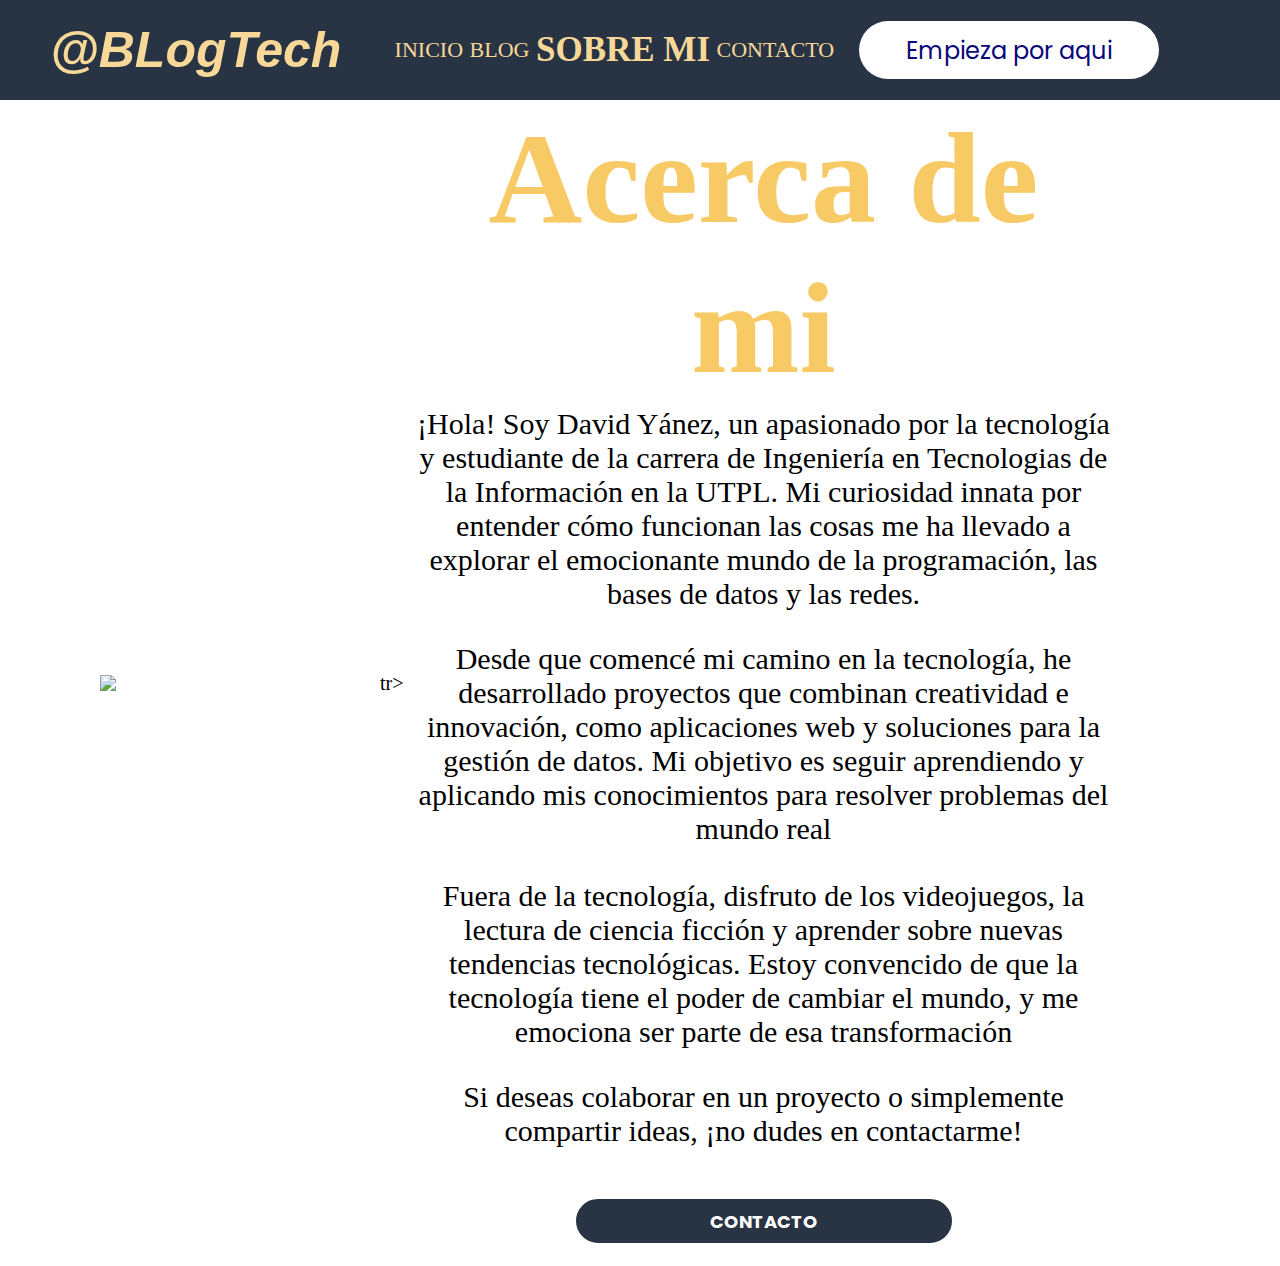
==== about.html @ 75694dda "Add files via upload" ====
<!DOCTYPE html>
<html lang="en">
<head>
    <meta charset="UTF-8">
    <link href="https://fonts.googleapis.com/css2?family=Averia+Serif+Libre:ital,wght@0,300;0,400;0,700;1,300;1,400;1,700&display=swap" rel="stylesheet">
    <link href="https://fonts.googleapis.com/css2?family=Libre+Baskerville:ital,wght@0,400;0,700;1,400&display=swap" rel="stylesheet">
    <link href="https://fonts.googleapis.com/css2?family=Poppins:ital,wght@0,100;0,200;0,300;1,100;1,300&display=swap" rel="stylesheet">
    <meta name="viewport" content="width=device-width, initial-scale=1.0">
    <link rel="stylesheet" href="./Estilos.css">
    <title>BLogTech</title>
</head>
<body>
    <section class="home">
        <div class="navbar">
            <h1>@BLogTech</h1>
            <div class="navbar">
                <a href="index.html" class="enlace">Inicio</a>
                <a href="blog.html" class="enlace">Blog</a>
                <a href="about.html" class="enlaceresaltado">Sobre mi</a>
                <a href="contacto.html" class="enlace">Contacto</a>
                <button class="boton-empiezaporaqui">Empieza por aqui</button>
            </div>
        </div>
        <div class="contenido">
            <div class="izquierda">
                <img src="Imagenes/blogger1.jpg">
            </div>
            <div class="derecha">
               <table>
                    <tr>
                        <td><p>Acerca de mi</p></td>    
                    </tr>  
                    <tr>
                        <td><h3>¡Hola! Soy David Yánez, un apasionado por la tecnología y estudiante de la carrera de Ingeniería en Tecnologias de la Información en la UTPL. Mi curiosidad innata por entender cómo funcionan las cosas me ha llevado a explorar el emocionante mundo de la programación, las bases de datos y las redes.</span></h3></td>    
                    </tr> 
                    <tr>
                        <td><br></td>    
                    </tr>
                    <tr>
                        <td><h3>Desde que comencé mi camino en la tecnología, he desarrollado proyectos que combinan creatividad e innovación, como aplicaciones web y soluciones para la gestión de datos. Mi objetivo es seguir aprendiendo y aplicando mis conocimientos para resolver problemas del mundo real</h3></td>        
                    </tr>
                    <tr>
                    <tr>
                        <td><br></td>    
                    </tr>
                    <tr>
                        <td><h3>Fuera de la tecnología, disfruto de los videojuegos, la lectura de ciencia ficción y aprender sobre nuevas tendencias tecnológicas. Estoy convencido de que la tecnología tiene el poder de cambiar el mundo, y me emociona ser parte de esa transformación</h3></td>        
                    </tr>
                    <tr>
                        <td><br></td>    
                    </tr>
                    <tr>
                        <td><h3>Si deseas colaborar en un proyecto o simplemente compartir ideas, ¡no dudes en contactarme!</h3></td>        
                    </tr>
                    tr>
                        <td><br></td>    
                    </tr>
                       
                        <td><button class="boton-aprendecomo">Contacto</button></td>    
                    </tr>
               </table>
             </div>
        </div>

            
    </section>
    
</body>
</html>
---- Estilos.css ----
*{
    box-sizing: border-box;
}
body{
    margin: 0px;
    padding: 0px;
    box-sizing: border-box;
    width: 100%;
    height: 100vh;
}
html{
    font-size: 16px;

    @media screen and (max-width:540px){
        font-size:12px;
    }
}
.contenido{
    height: 100vh;
    background-color: white;
    display: grid;
    grid-template-columns: 1fr 1fr;
    font-size: 20px;
    margin-left: 0px;
}
.cubierta{
    width: 50%;
    height: 100vh;
    background-color: rgba(0,0,0,.3);
    display: flex;
    align-items: center;
    cursor: pointer;
    transition: all 2s ease;  
}
.cubierta:hover{
    background-color: transparent;
}
.contenidoc{
    height: 100vh;
    background-color: white;
    display: grid;
    grid-template-columns: 1fr 1fr;
    font-size: 20px;
    margin-left: 400px;
}
.derecha{
    width: 100vh;
    background-color:white;
    display: flex;
    margin-left: 0px;
    align-items: center;
    justify-content: left;
    text-align: left;
}
.derecha table{
    width: 80%;
    margin-left: 0;
    text-align: center;
}   
.derecha p{
    font-size: 130px;
    font-family: 'Arial Narrow';
    font-weight: bold;
    margin: 0%;
    color: rgba(247,202,101,255);
}
.derecha h2{
    font-size: 50px;
    font-family: 'Arial Narrow';
    font-weight: lighter;
    margin: 0%;
    color: black;
}
.derecha h3{
    font-size: 30px;
    font-family: 'Arial Narrow';
    font-weight: lighter;
    margin: 0%;
    color: black;
}
.destacado {
    font-size: 50px;
    font-family: 'Arial Narrow';
    font-weight: bold;
    margin: 0;
    color: rgba(247,202,101,255);
}
.izquierda{
    background-color:white;
    display: flex;
    place-items: center;
    text-align: center;
    margin-left: 100px;
}
.contenidoc h1{
    font-size: 45px;
    color: black;
    font-family: 'Libre Baskerville';
}
.navbar{
    width: 100%;
    display: flex;
    height: 100px;
    background-color:rgb(40, 52, 68);
    align-items: center;
    justify-content: space-around;
    padding: 0 50px;
    box-sizing: border-box;
    font-family: 'Averia Serif Libre', serif;
    color: white;
}
.navbar h1{
    color: rgb(248, 216, 152);
    font-family:'Franklin Gothic Medium', 'Arial Narrow', Arial, sans-serif;
    font-size: 50px;
    font-style: italic  ;
}
.boton-crearcuenta{
    width: 180px;
    height: 48px;
    background-color: white;
    color:rgb(10, 8, 122);
    font-family: 'Poppins', sans-serif;
    font-weight: bold;
    font-size: medium;
    border: none;
    border-radius: 30px; 
    margin:18px;
    cursor: pointer;
    transition: all 1s ease;  
}
.boton-crearcuenta:hover{
    background-color: blue;
    color: white;
}
.boton-aprendecomo{
    width: 380px;
    height: 48px;
    background-color: rgb(40, 52, 68);
    color: white;
    font-family: 'Poppins', sans-serif;
    font-weight: bold;
    font-size: large;
    text-transform: uppercase;
    border:2px solid white;
    border-radius: 30px; 
    margin:18px; 
    cursor: pointer;
    transition: all 1s ease;  
    }
.boton-empiezaporaqui{
    width: 300px;
    height: 58px;
    background-color: white;
    color:rgb(10, 8, 122);
    font-family: 'Poppins', sans-serif;
    font-size: x-large;
    border: none;
    border-radius: 30px; 
    margin:18px;
    cursor: pointer;
    transition: all 1s ease;  
}
.boton-empiezaporaqui:hover{
    background-color: blue;
    color: white;
}
hr{
    border: 0;
    height: 4px;
    background-color:rgb(145, 143, 143);
    width: 85vh;
    margin-left: 0%;
    border-radius: 19%;
}
.boton-aprendecomo:hover{
 background-color: rgb(248, 216, 152);
    color: black;
}
.enlace{
    color: rgb(248, 216, 152);
    text-transform: uppercase;
    text-decoration:none;
    font-size: 22px;
    font-family: 'Arial Narrow';
}
.enlaceresaltado{
    color: rgb(248, 216, 152);
    text-transform: uppercase;
    text-decoration:none;
    letter-spacing: spacing -5px;
    font-size: 35px;
    font-family: 'Arial Narrow';
    font-weight: bold;
}
.articulo{
    background-color:white;
    padding: 0 24px;
    font-family: 'Averia Serif Libre', serif;
    color: white;
}
.articulo h1{
    color: rgba(247,202,101,255 );
    font-family:'Franklin Gothic Medium', 'Arial Narrow', Arial, sans-serif;
    font-size: 50px;
    font-style: italic;
}
.articulo p{
    font-size: 20px;
    color:rgb(99, 96, 96);
    font-family: 'Averia Serif Libre', serif;
}
.arttours{
    background-color:white;
    padding: 0 24px;
    font-family: 'Averia Serif Libre', serif;
    color: white;
    justify-content:space-around;
}
.arttours h1{
    font-size: 45px;
    color:chocolate;
    font-family: 'Libre Baskerville';
}
.arttours h2{
    font-size: 35px;
    color:black;
    font-family: 'Averia Serif Libre', serif;
}
.arttours h3{
    font-size: 35px;
    color:red;
    font-family: 'Averia Serif Libre', serif;
}
.arttours p{
    font-size: 20px;
    color:black;
    font-family: 'Averia Serif Libre', serif;
}
.botonreserva{
    width: 300px;
    height: 100px;
    background-color:blue;
    color:white;
    font-family: 'Poppins', sans-serif;
    font-weight: bold;
    font-size: xx-large;
    border: none;
    border-radius: 30px; 
    margin:18px;
    cursor: pointer;
    transition: all 2s ease;  
}
.botonreserva:hover{
    background-color: red;
    color: white;
}
h4{
    font-size: 9px;
    color: black;
    font-family: 'Libre Baskerville';
    margin-top: 8px;
}
.box img{
    width: 100%;
    height: 100%;
    object-fit: cover;
}
.box:nth-child(1){
    grid-column-start: span 2;
}

.box:nth-child(4){
    grid-column-start: span 2;
}
.container{
    width: 100%;
    display: flex;
}
.card{
    width: 100%;
    margin: 20px;
    border-radius: 6px;
    overflow: hidden;
    background: white;
    box-shadow: 0px 1px 10px rgba(0,0,0,0.2);
    cursor: default;
    transition: all 400ms ease;
    padding: 0;
}
.card:hover{
    box-shadow: 5px 5px 20px rgba(0,0,0,0.4);
    transform: translate(-3%);
}
.card img{
    width: 100%;
}
.card figure{
    margin: 0%;
}
.card .piedefoto{
    padding: 15px;
    text-align: center;
}
.card .piedefoto h3{
    font-weight:400;
    margin-bottom: 15px;
    color: black;
}
.card .piedefoto a{
    text-decoration:none;
    display: inline-block;
    padding: 10px;
    margin-top: 10px;
    color:#2fb4cc;
    border: 1px solid #2fb4cc;
    border-radius: 4px;
    transition: all 400mx ease;
}
.card .piedefoto a:hover{
    background-color: #2fb4cc;
    color: #fff;
}
.card .piedefoto p{
    line-height: 1.5;
    color: #6a6a6a;
    font-size: 13px;
    font-family: 'Averia Serif Libre', serif;
}
img{
    width: 100%;
}
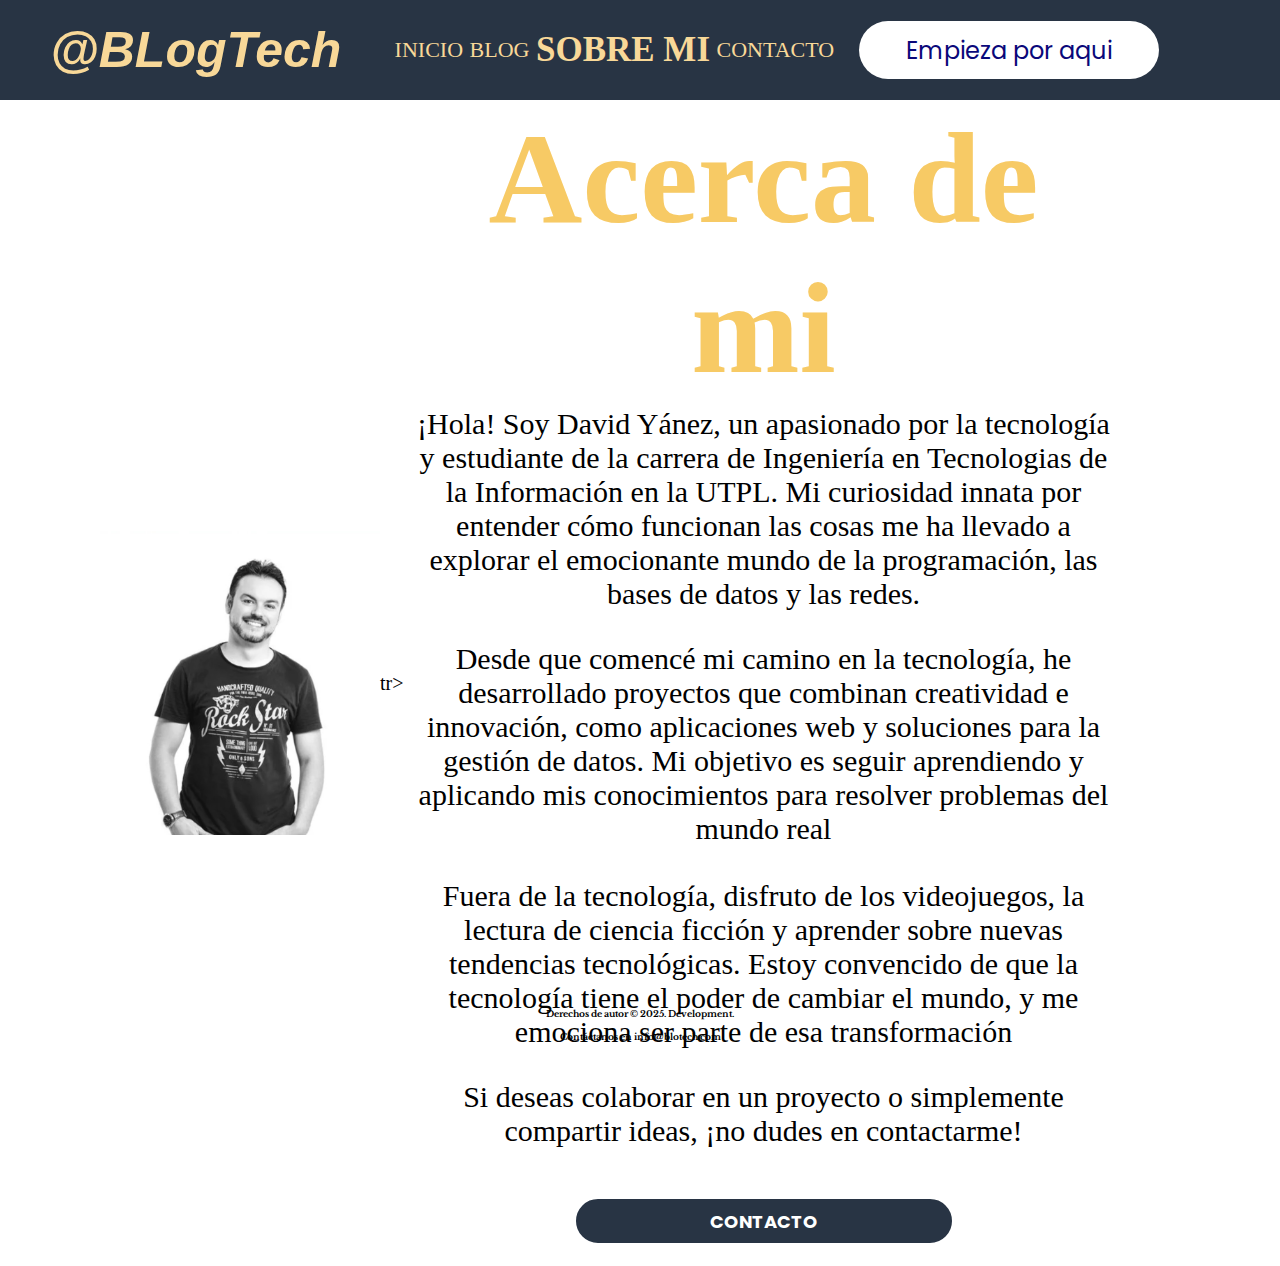
==== commit e02ffe2c: "Update about.html" ====
--- a/about.html
+++ b/about.html
@@ -55,15 +55,15 @@
                     tr>
                         <td><br></td>    
                     </tr>
-                       
                         <td><button class="boton-aprendecomo">Contacto</button></td>    
                     </tr>
                </table>
              </div>
-        </div>
-
-            
+        </div>       
     </section>
-    
+       <center><footer>
+        <h4>Derechos de autor © 2025. Development.</h4>
+        <h4>Contáctanos en info@blotech.com</h4>
+    </footer></center>
 </body>
-</html>+</html>
